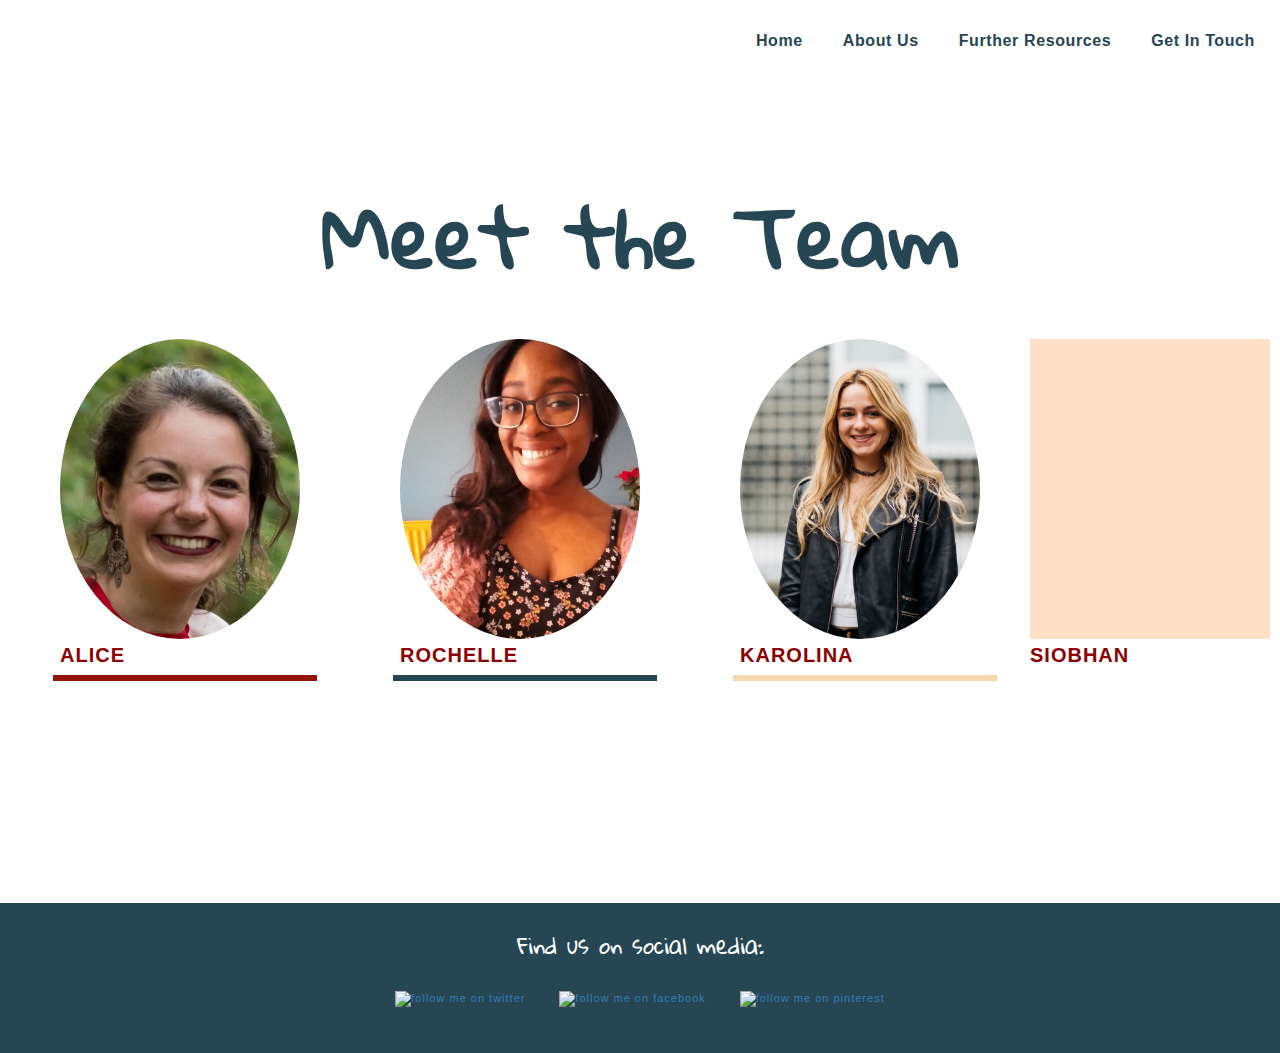
==== templates/about.html @ 706fcb25 "Created about page- some issues with the last image- and started on further page. Siobhan's picture " ====
<!DOCTYPE html>
<html lang="en">

  <head>
    <title>Destination ? About </title>

    <meta charset="utf-8">
    <meta name="viewport" content="width=device-width, inital-scale=1.0">
    <meta name="description" content="Get Anywhere from Anywhere">

    <link rel="stylesheet" href="https://maxcdn.bootstrapcdn.com/bootstrap/3.3.7/css/bootstrap.min.css" integrity="sha384-BVYiiSIFeK1dGmJRAkycuHAHRg32OmUcww7on3RYdg4Va+PmSTsz/K68vbdEjh4u" crossorigin="anonymous">
    <link rel="stylesheet" type="text/css "href="../static/css/override_css/about.css">
    <link href="https://fonts.googleapis.com/css?family=Gloria+Hallelujah" rel="stylesheet">
    <link rel="shortcut icon" type="image/x-icon" href="../static/images/d_question.png" />
    <script src="https://code.jquery.com/jquery-3.3.1.min.js" integrity="sha256-FgpCb/KJQlLNfOu91ta32o/NMZxltwRo8QtmkMRdAu8=" crossorigin="anonymous"></script>

  </head>

<body>

 <div class="full-page-container">

    <!--Navigation bar-->
  <header class="intro">

    <div class="navigation">
      <ul>
        <li>
          <a href="index.html" role="button">Home</a>
        </li>
        <li class="about-us">
          <a href="about.html" role="button">About Us</a>
        </li>
        <li class="further">
          <a href="further.html" role="button">Further Resources</a>
        </li>
        <li class="get-in-touch">
          <a href="contact.html" role="button">Get In Touch</a>
        </li>
      </ul>
    </div>

</header>

    <!--Bios-->

    <div class="container_about team_block animatedParent" data-sequence="500">
      <div id="meettheteam" class="row centre">
        <div id="main_spacing">
          <h1 id="about-title">Meet the Team</h1>
        </div>

          <div class="bios">
            <div class="team_container alice animated flipInY delay-1000" data-id="1">
            <p class="info aliceinfo"><strong>Alice</strong></p>
              <img class="image">
                <div class="overlay">
                <div class="text">Chinese food addict.</div>
                </div>
              </div>
            <div class="team_container rochelle animated flipInY delay-1000" data-id="2">
              <p class="info rochelleinfo"><strong>Rochelle</strong></p>
              <img class="image">
                <div class="overlay">
                <div class="text">Pie making enthusiast. </div>
                </div>
              </div>
            <div class="team_container karolina animated flipInY delay-1000" data-id="3">
              <p class="info karolinainfo"><strong>Karolina</strong></p>
              <img class="image">
                <div class="overlay">
                <div class="text">Languages and tech lover.</div>
              </div>
            </div>
            <div class="team_container safiya animated flipInY delay-1000" data-id="4">
              <p class="info siobhaninfo"><strong>Siobhan</strong></p>
              <img class="image">
                <div class="overlay">
                <div class="text">Baker by name. Baker by nature</div>
              </div>
            </div>
          </div>

     </div>
 </div>

    <footer>
      <h2>Find us on social media:</h2>
      <div class="links">
        <a href=#>
          <img alt="follow me on twitter" src="https://c866088.ssl.cf3.rackcdn.com/assets/twitter40x40.png" border=0></a>
        <a href=#>
          <img alt="follow me on facebook" src="https://c866088.ssl.cf3.rackcdn.com/assets/facebook40x40.png" border=0></a>
        <a href=#>
          <img alt="follow me on pinterest" src="https://c866088.ssl.cf3.rackcdn.com/assets/pinterest40x40.png" border=0></a>
      </div>
    </footer>

  </body>

</html>
---- static/css/override_css/about.css ----
/* --- Reset Styles --- */
* {
  box-sizing: border-box;
  padding: 0;
  margin: 0;
  font-family: verdana, sans-serif;
}

/* --- Navigation Styles */
.jumbotron {
    background-color: transparent;
}

.nav-item{
  color: #264653;
}

.navigation {
  width: 100%;
  padding-bottom: 0;
}

.navigation ul {
  display: flex;
  flex-direction: row;
  justify-content: flex-end;
}

.navigation li {
  list-style: none;
  padding-top: 30px;
  padding-bottom: 10px;
  padding-left: 15px;
  padding-right: 25px;
}

.navigation li a {
  letter-spacing: 0.6px;
  font-weight: bold;
  font-size: 1.6rem;
  text-decoration: none;
  color: #264653;
  padding: 10px 0;
  font-family: 'Source Sans Pro', sans-serif;
}

a:hover {
  color: #e8811f;
  border-bottom: 3px solid #ef7f15;
  cursor: pointer;
}

/* --- Main Area Styles --- */

  /*Page Title*/

.full-page-container {
  background-image: url('../../images/trees.png');
  background-size: cover;
}

.container_about {
    height: 90vh;
    width: 85%;
    margin: 0 auto;
    padding: 0;
    display: flex;
    justify-content: center;
    align-items: center;
    flex-direction: column;
  }

  #about-title {
    font-size: 8rem;
    font-weight: bold;
    color: #264653;
    font-family: 'Gloria Hallelujah', cursive;
    text-align: center;
  }

  #main_spacing{
    width: 100%;
    padding-top: 200px;
    padding-bottom: 150px;
    text-align: left;
  }

  /*about*/

  /*Animation of the images*/
    .animated {
      position: relative;
      width: 50%;
    }

    .image {
      display: block;
      width: 100%;
      height: auto;
    }

    .overlay {
      position: absolute;
      top: 0;
      bottom: 0;
      left: 0;
      right: 0;
      height: 100%;
      width: 100%;
      opacity: 0;
      transition: .5s ease;
      background-color: #FEE0C6;
      border-radius: 50%;
      }

    .animated:hover .overlay {
      opacity: 1;
      }

    .text {
      color: #8B4513;
      font-size: 40px;
      font-family: 'Gloria Hallelujah', cursive;
      position: absolute;
      top: 50%;
      left: 50%;
      -webkit-transform: translate(-50%, -50%);
      -ms-transform: translate(-50%, -50%);
      transform: translate(-50%, -50%);
      text-align: center;
      }

    /*end of animation*/

    .bios {
      width: 100%;
      display: flex;
      justify-content: space-around;
      margin-top: -100px;
      margin-bottom: 300px;
    }

    .team_container {
      width: 240px;
      height: 300px;
      margin-bottom: 45px;
      background-color: #FEE0C6;
      display: inline-block;
      position: relative;
    }

    p.info {
      position: absolute;
      top: 110%;
      text-align: center;
    }

    .info strong {
      display: block;
      text-transform: uppercase;
      letter-spacing: 1px;
      font-weight: bold;
      font-size: 2rem;
      text-align: center;
      position: relative;
      top: -28px;
      color: #8B0000;
      mark: white;
    }

    /*images*/

    .alice{
      background-image: url("../../images/alice.jpg");
      background-size: cover;
      border-radius: 50%;
      margin-left: 50px;
      margin-right: 50px;
    }

    .alice::after {
      content: "";
      width: 110%;
      height: 2%;
      position: absolute;
      bottom: -14%;
      right: -7%;
      background-color: #92140C;
    }

    .rochelle {
      background-image: url("../../images/rochelle.jpg");
      background-size: cover;
      border-radius: 50%;
      margin-left: 50px;
      margin-right: 50px;
    }


    .rochelle::after {
      content: "";
      width: 110%;
      height: 2%;
      position: absolute;
      bottom: -14%;
      right: -7%;
      background-color: #264653;
    }

    .siobhan{
      background-image: url("../../images/siobhan.jpg");
      background-size: cover;
      border-radius: 50%;
      margin-left: 50px;
      margin-right: 50px;
    }


    .siobhan::after {
      content: "";
      width: 110%;
      height: 2%;
      position: absolute;
      bottom: -14%;
      right: -7%;
      background-color: #FFA630;
    }

    .karolina{
      background-image: url("../../images/karolina.jpg");
      background-size: cover;
      border-radius: 50%;
      margin-left: 50px;
      margin-right: 50px;
    }

    .karolina::after {
      content: "";
      width: 110%;
      height: 2%;
      position: absolute;
      bottom: -14%;
      right: -7%;
      background-color: #F6D8AE;
    }

  /*footer*/

  footer {
    height: 150px;
    background-color: #264653;
  }

  div.links {
    width: 100%;
    text-align: center;
    margin-top: 30px;
  }

  footer h2 {
    color: white;
    font-size: 2.2rem;
    text-align: center;
    font-family: 'Gloria Hallelujah', cursive;
    padding-top: 30px;
  }

  footer a {
     padding: 0 15px;
     font-size: 1.1rem;
     letter-spacing: 1px;
  }
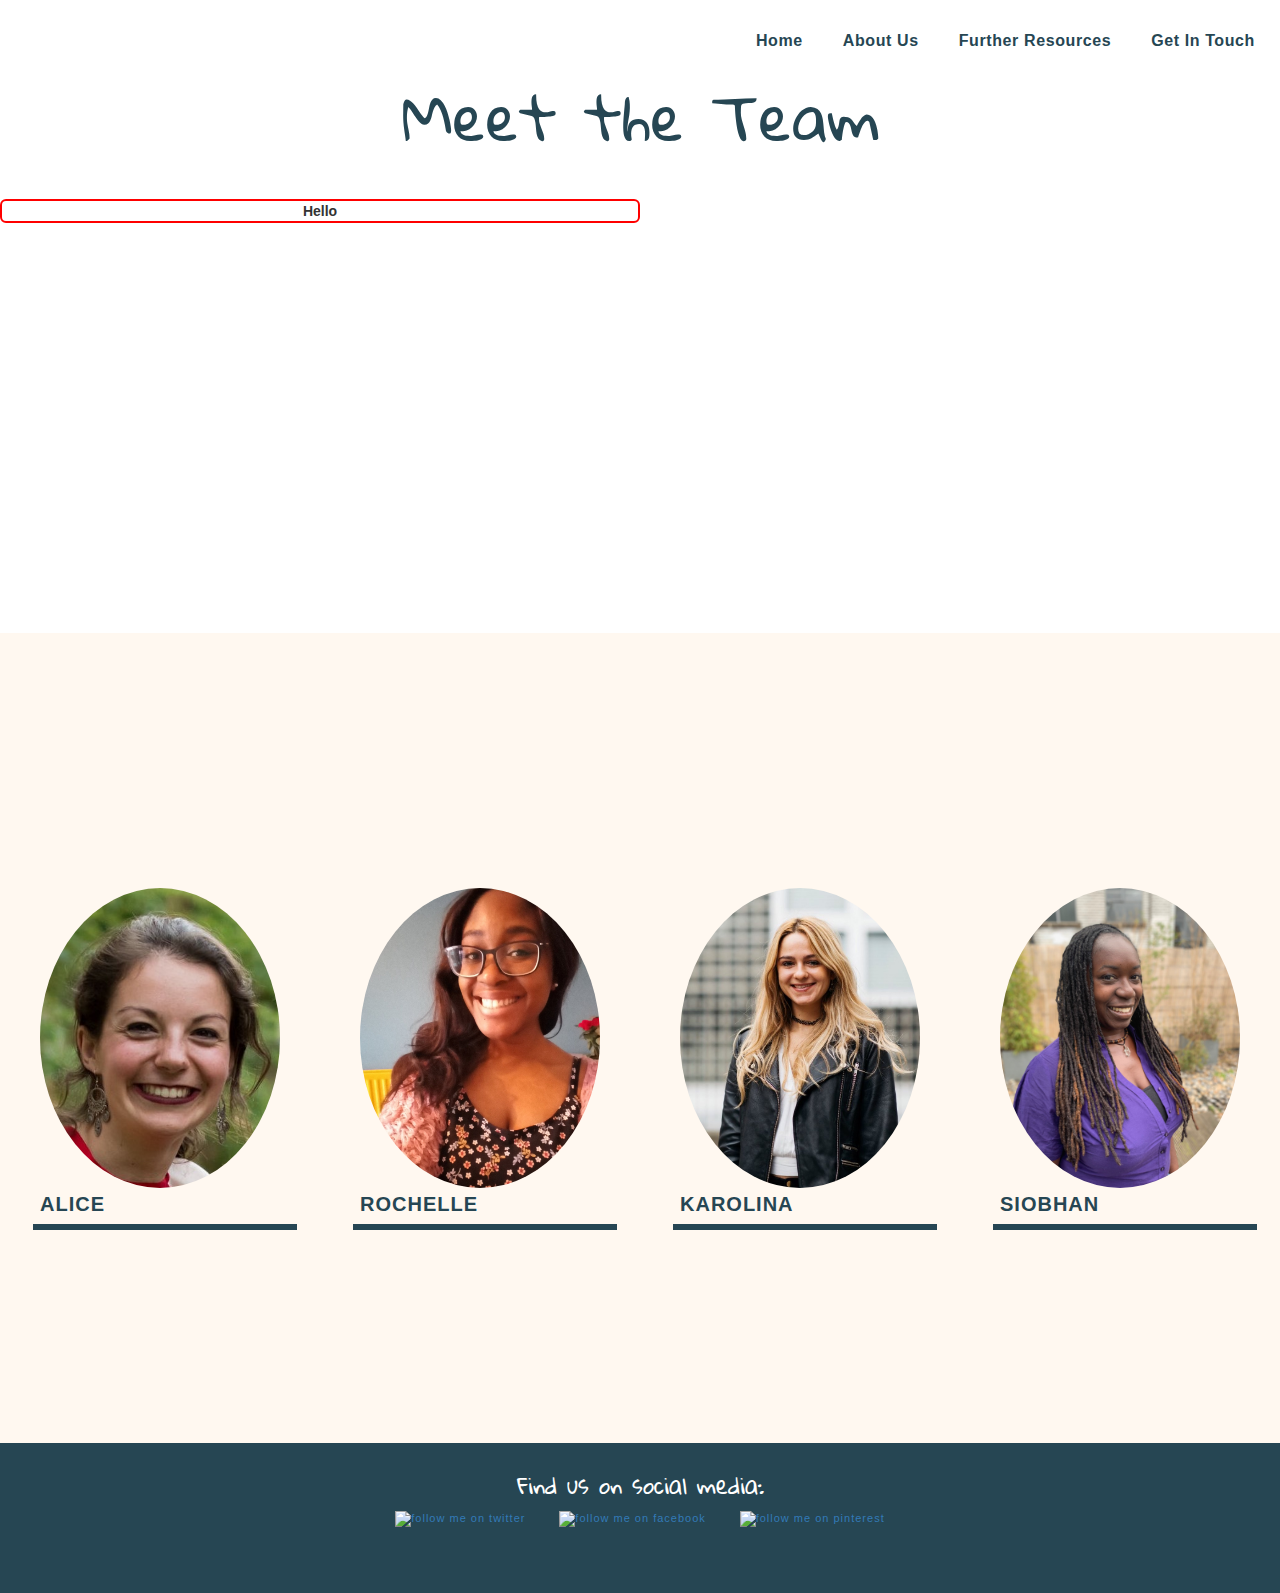
==== commit 28e20531: "fixed image bug, moved bios off bg image for clearer viewing" ====
--- a/templates/about.html
+++ b/templates/about.html
@@ -26,29 +26,31 @@
     <div class="navigation">
       <ul>
         <li>
-          <a href="index.html" role="button">Home</a>
+          <a href="/" role="button">Home</a>
         </li>
         <li class="about-us">
-          <a href="about.html" role="button">About Us</a>
+          <a href="/about" role="button">About Us</a>
         </li>
         <li class="further">
-          <a href="further.html" role="button">Further Resources</a>
+          <a href="/further_info" role="button">Further Resources</a>
         </li>
         <li class="get-in-touch">
-          <a href="contact.html" role="button">Get In Touch</a>
+          <a href="/contact" role="button">Get In Touch</a>
         </li>
       </ul>
     </div>
-
 </header>
 
-    <!--Bios-->
+    <!--Heading-->
+    <div id="main_spacing">
+      <h1 id="about-title">Meet the Team</h1>
+        <br><br>
+        <p>Hello</p>
+    </div>
 
+    <!--Bios and Pictures-->
     <div class="container_about team_block animatedParent" data-sequence="500">
       <div id="meettheteam" class="row centre">
-        <div id="main_spacing">
-          <h1 id="about-title">Meet the Team</h1>
-        </div>
 
           <div class="bios">
             <div class="team_container alice animated flipInY delay-1000" data-id="1">
@@ -72,11 +74,11 @@
                 <div class="text">Languages and tech lover.</div>
               </div>
             </div>
-            <div class="team_container safiya animated flipInY delay-1000" data-id="4">
+            <div class="team_container siobhan animated flipInY delay-1000" data-id="4">
               <p class="info siobhaninfo"><strong>Siobhan</strong></p>
               <img class="image">
                 <div class="overlay">
-                <div class="text">Baker by name. Baker by nature</div>
+                <div class="text">Baker by name. Baker by nature.</div>
               </div>
             </div>
           </div>
--- a/static/css/override_css/about.css
+++ b/static/css/override_css/about.css
@@ -44,7 +44,7 @@
   font-family: 'Source Sans Pro', sans-serif;
 }
 
-a:hover {
+.navigation a:hover {
   color: #e8811f;
   border-bottom: 3px solid #ef7f15;
   cursor: pointer;
@@ -52,16 +52,38 @@
 
 /* --- Main Area Styles --- */
 
-  /*Page Title*/
+/*Page Title*/
 
 .full-page-container {
   background-image: url('../../images/trees.png');
   background-size: cover;
 }
 
+#main_spacing{
+  height: 55rem;
+  width: 100%;
+}
+
+#about-title {
+  font-size: 6rem;
+  color: #264653;
+  font-family: 'Gloria Hallelujah', cursive;
+  text-align: center;
+}
+
+#main_spacing p{
+  font-weight: bold;
+  border: 2px solid red;
+  border-radius: 6px;
+  width: 50%;
+  text-align: center;
+}
+
 .container_about {
+    background-color: #FFF8F0;
+    background-size: cover;
     height: 90vh;
-    width: 85%;
+    width: 100%;
     margin: 0 auto;
     padding: 0;
     display: flex;
@@ -70,203 +92,192 @@
     flex-direction: column;
   }
 
-  #about-title {
-    font-size: 8rem;
-    font-weight: bold;
-    color: #264653;
-    font-family: 'Gloria Hallelujah', cursive;
-    text-align: center;
-  }
-
-  #main_spacing{
-    width: 100%;
-    padding-top: 200px;
-    padding-bottom: 150px;
-    text-align: left;
-  }
-
-  /*about*/
-
-  /*Animation of the images*/
-    .animated {
-      position: relative;
-      width: 50%;
-    }
-
-    .image {
-      display: block;
-      width: 100%;
-      height: auto;
-    }
-
-    .overlay {
-      position: absolute;
-      top: 0;
-      bottom: 0;
-      left: 0;
-      right: 0;
-      height: 100%;
-      width: 100%;
-      opacity: 0;
-      transition: .5s ease;
-      background-color: #FEE0C6;
-      border-radius: 50%;
-      }
-
-    .animated:hover .overlay {
-      opacity: 1;
-      }
-
-    .text {
-      color: #8B4513;
-      font-size: 40px;
-      font-family: 'Gloria Hallelujah', cursive;
-      position: absolute;
-      top: 50%;
-      left: 50%;
-      -webkit-transform: translate(-50%, -50%);
-      -ms-transform: translate(-50%, -50%);
-      transform: translate(-50%, -50%);
-      text-align: center;
-      }
-
-    /*end of animation*/
-
-    .bios {
-      width: 100%;
-      display: flex;
-      justify-content: space-around;
-      margin-top: -100px;
-      margin-bottom: 300px;
-    }
-
-    .team_container {
-      width: 240px;
-      height: 300px;
-      margin-bottom: 45px;
-      background-color: #FEE0C6;
-      display: inline-block;
-      position: relative;
-    }
-
-    p.info {
-      position: absolute;
-      top: 110%;
-      text-align: center;
-    }
-
-    .info strong {
-      display: block;
-      text-transform: uppercase;
-      letter-spacing: 1px;
-      font-weight: bold;
-      font-size: 2rem;
-      text-align: center;
-      position: relative;
-      top: -28px;
-      color: #8B0000;
-      mark: white;
-    }
-
-    /*images*/
-
-    .alice{
-      background-image: url("../../images/alice.jpg");
-      background-size: cover;
-      border-radius: 50%;
-      margin-left: 50px;
-      margin-right: 50px;
-    }
-
-    .alice::after {
-      content: "";
-      width: 110%;
-      height: 2%;
-      position: absolute;
-      bottom: -14%;
-      right: -7%;
-      background-color: #92140C;
-    }
-
-    .rochelle {
-      background-image: url("../../images/rochelle.jpg");
-      background-size: cover;
-      border-radius: 50%;
-      margin-left: 50px;
-      margin-right: 50px;
-    }
-
-
-    .rochelle::after {
-      content: "";
-      width: 110%;
-      height: 2%;
-      position: absolute;
-      bottom: -14%;
-      right: -7%;
-      background-color: #264653;
-    }
-
-    .siobhan{
-      background-image: url("../../images/siobhan.jpg");
-      background-size: cover;
-      border-radius: 50%;
-      margin-left: 50px;
-      margin-right: 50px;
-    }
-
-
-    .siobhan::after {
-      content: "";
-      width: 110%;
-      height: 2%;
-      position: absolute;
-      bottom: -14%;
-      right: -7%;
-      background-color: #FFA630;
-    }
-
-    .karolina{
-      background-image: url("../../images/karolina.jpg");
-      background-size: cover;
-      border-radius: 50%;
-      margin-left: 50px;
-      margin-right: 50px;
-    }
-
-    .karolina::after {
-      content: "";
-      width: 110%;
-      height: 2%;
-      position: absolute;
-      bottom: -14%;
-      right: -7%;
-      background-color: #F6D8AE;
-    }
+.bios{
+  height: 35rem;
+  width: 100%;
+  display: flex;
+  align-items: center;
+  justify-content: space-around;
+  margin-bottom: 0;
+}
+
+/*about*/
+
+/*Animation of the images*/
+.animated {
+  position: relative;
+  width: 50%;
+}
+
+.image {
+  display: block;
+  width: 100%;
+  height: auto;
+}
+
+.overlay {
+  position: absolute;
+  top: 0;
+  bottom: 0;
+  left: 0;
+  right: 0;
+  height: 100%;
+  width: 100%;
+  opacity: 0;
+  transition: .5s ease;
+  background-color: #FEE0C6;
+  border-radius: 50%;
+  }
+
+.animated:hover .overlay {
+  opacity: 1;
+  }
+
+.text {
+  color: #8B4513;
+  font-size: 32px;
+  font-family: 'Gloria Hallelujah', cursive;
+  position: absolute;
+  top: 50%;
+  left: 50%;
+  -webkit-transform: translate(-50%, -50%);
+  -ms-transform: translate(-50%, -50%);
+  transform: translate(-50%, -50%);
+  text-align: center;
+  }
+
+/*end of animation*/
+
+/*Team Container*/
+.team_container {
+  width: 240px;
+  height: 300px;
+  margin-bottom: 0;
+  background-color: #CDD7D6;
+  display: inline-block;
+  position: relative;
+}
+
+p.info {
+  position: absolute;
+  top: 110%;
+  text-align: center;
+}
+
+.info strong {
+  display: block;
+  text-transform: uppercase;
+  letter-spacing: 1px;
+  font-weight: bold;
+  font-size: 2rem;
+  text-align: center;
+  position: relative;
+  top: -28px;
+  color: #264653;
+  mark: white;
+}
+
+/*images*/
+
+.alice{
+  background-image: url("../../images/alice.jpg");
+  background-size: cover;
+  border-radius: 50%;
+  margin-left: 40px;
+  margin-right: 40px;
+}
+
+.alice::after {
+  content: "";
+  width: 110%;
+  height: 2%;
+  position: absolute;
+  bottom: -14%;
+  right: -7%;
+  background-color: #264653;
+}
+
+.rochelle {
+  background-image: url("../../images/rochelle.jpg");
+  background-size: cover;
+  border-radius: 50%;
+  margin-left: 40px;
+  margin-right: 40px;
+}
+
+
+.rochelle::after {
+  content: "";
+  width: 110%;
+  height: 2%;
+  position: absolute;
+  bottom: -14%;
+  right: -7%;
+  background-color: #264653;
+}
+
+.karolina{
+  background-image: url("../../images/karolina.jpg");
+  background-size: cover;
+  border-radius: 50%;
+  margin-left: 40px;
+  margin-right: 40px;
+}
+
+.karolina::after {
+  content: "";
+  width: 110%;
+  height: 2%;
+  position: absolute;
+  bottom: -14%;
+  right: -7%;
+  background-color: #264653;
+}
+
+.siobhan{
+  background-image: url("../../images/siobhan.jpg");
+  background-size: cover;
+  border-radius: 50%;
+  margin-left: 40px;
+  margin-right: 40px;
+}
+
+
+.siobhan::after {
+  content: "";
+  width: 110%;
+  height: 2%;
+  position: absolute;
+  bottom: -14%;
+  right: -7%;
+  background-color: #264653;
+}
 
   /*footer*/
 
-  footer {
-    height: 150px;
-    background-color: #264653;
-  }
-
-  div.links {
-    width: 100%;
-    text-align: center;
-    margin-top: 30px;
-  }
-
-  footer h2 {
-    color: white;
-    font-size: 2.2rem;
-    text-align: center;
-    font-family: 'Gloria Hallelujah', cursive;
-    padding-top: 30px;
-  }
-
-  footer a {
-     padding: 0 15px;
-     font-size: 1.1rem;
-     letter-spacing: 1px;
-  }
+footer {
+  height: 150px;
+  background-color: #264653;
+  margin-bottom: 0;
+  padding-bottom: 0;
+}
+
+div.links {
+  width: 100%;
+  text-align: center;
+}
+
+footer h2 {
+  color: white;
+  font-size: 2.2rem;
+  text-align: center;
+  font-family: 'Gloria Hallelujah', cursive;
+  padding-top: 30px;
+  margin-top: 0;
+}
+
+footer a {
+   padding: 0 15px;
+   font-size: 1.1rem;
+   letter-spacing: 1px;
+}
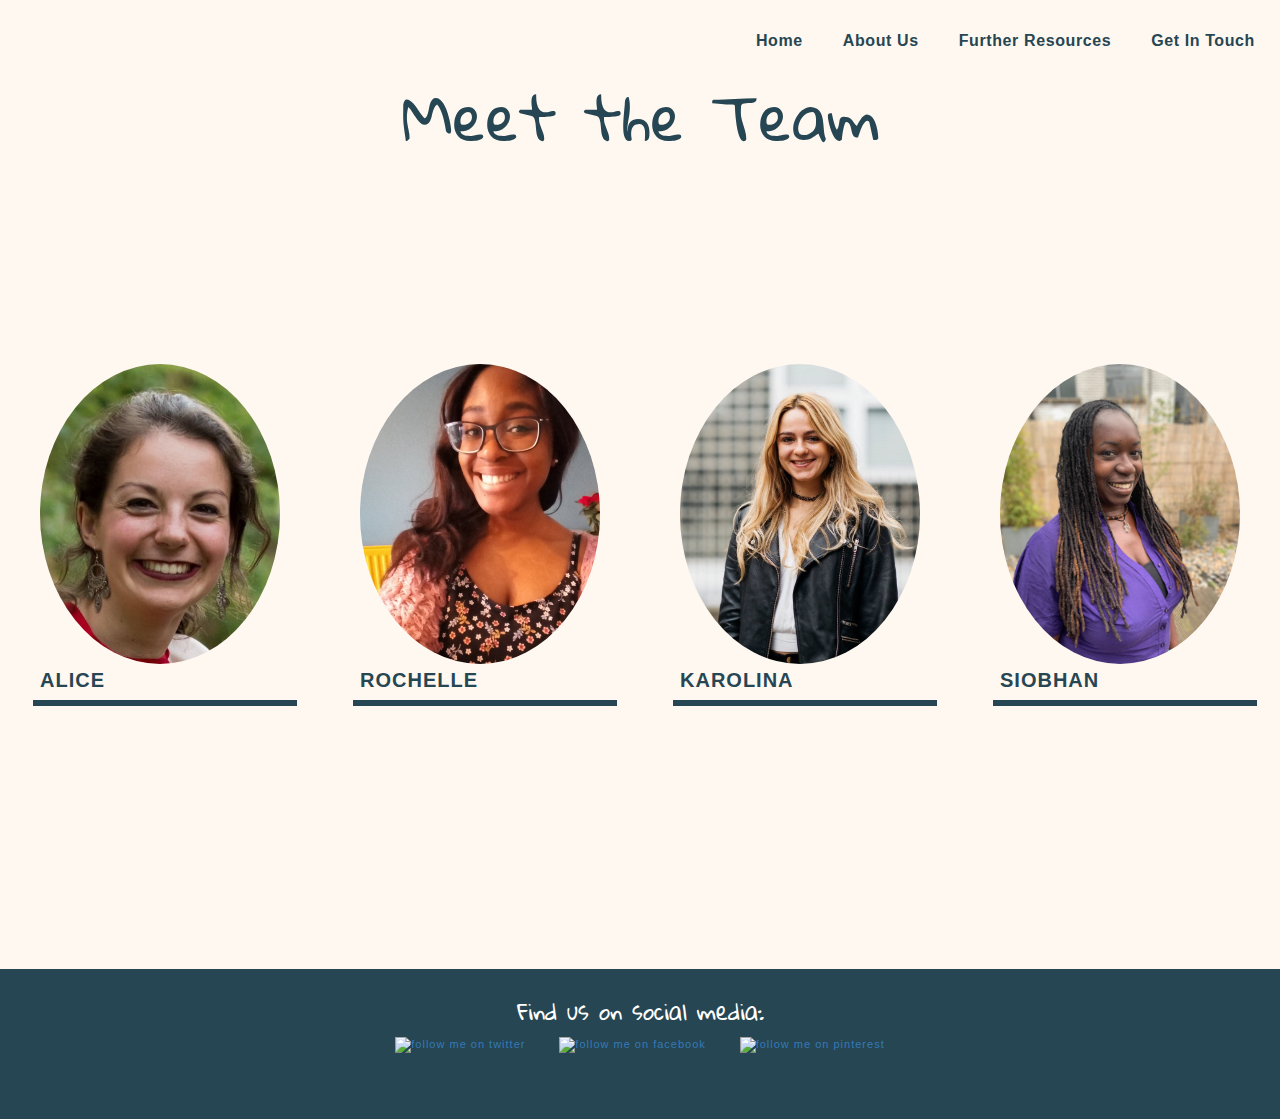
==== commit e92f7502: "Minor layout changes made for continuity" ====
--- a/templates/about.html
+++ b/templates/about.html
@@ -42,10 +42,8 @@
 </header>
 
     <!--Heading-->
-    <div id="main_spacing">
+    <div>
       <h1 id="about-title">Meet the Team</h1>
-        <br><br>
-        <p>Hello</p>
     </div>
 
     <!--Bios and Pictures-->
--- a/static/css/override_css/about.css
+++ b/static/css/override_css/about.css
@@ -6,6 +6,10 @@
   font-family: verdana, sans-serif;
 }
 
+body {
+  background-color: #FFF8F0;
+}
+
 /* --- Navigation Styles */
 .jumbotron {
     background-color: transparent;
@@ -53,11 +57,6 @@
 /* --- Main Area Styles --- */
 
 /*Page Title*/
-
-.full-page-container {
-  background-image: url('../../images/trees.png');
-  background-size: cover;
-}
 
 #main_spacing{
   height: 55rem;
@@ -98,7 +97,7 @@
   display: flex;
   align-items: center;
   justify-content: space-around;
-  margin-bottom: 0;
+  margin-top: -100px;
 }
 
 /*about*/
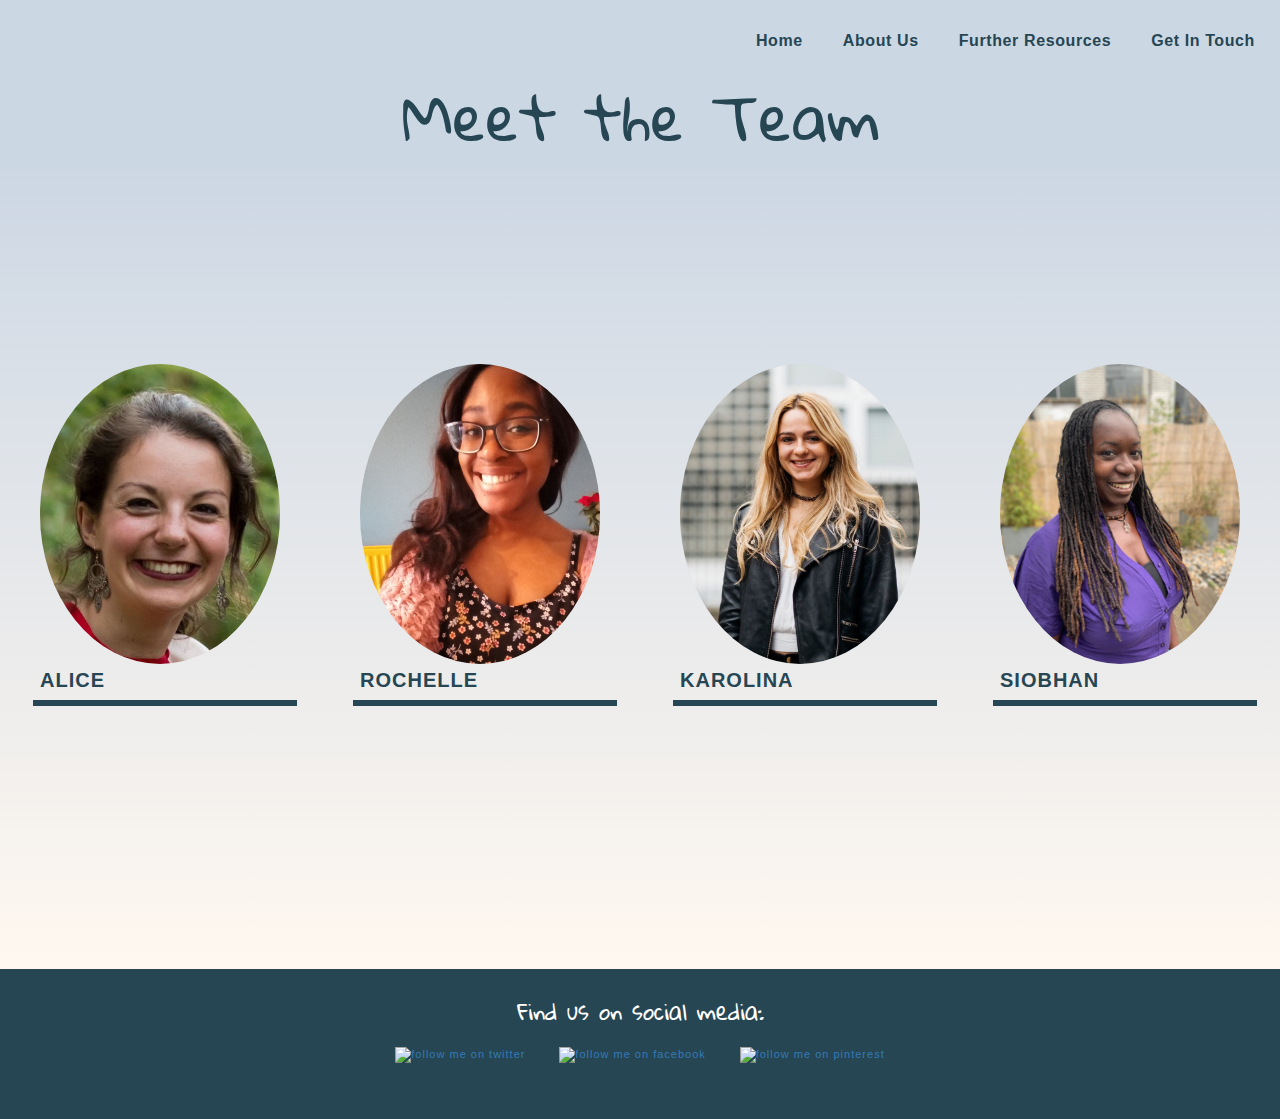
==== commit 12fa929b: "added social links" ====
--- a/templates/about.html
+++ b/templates/about.html
@@ -25,17 +25,17 @@
 
     <div class="navigation">
       <ul>
-        <li>
-          <a href="/" role="button">Home</a>
-        </li>
-        <li class="about-us">
-          <a href="/about" role="button">About Us</a>
-        </li>
-        <li class="further">
-          <a href="/further_info" role="button">Further Resources</a>
-        </li>
-        <li class="get-in-touch">
-          <a href="/contact" role="button">Get In Touch</a>
+          <li class="home">
+            <a href="/" role="button">Home</a>
+          </li>
+          <li class="about-us">
+            <a href="/about" role="button">About Us</a>
+          </li>
+          <li class="further">
+            <a href="/further" role="button">Further Resources</a>
+          </li>
+          <li class="get-in-touch">
+            <a href="/contact" role="button">Get In Touch</a>
         </li>
       </ul>
     </div>
@@ -87,11 +87,11 @@
     <footer>
       <h2>Find us on social media:</h2>
       <div class="links">
-        <a href=#>
+        <a href="https://twitter.com/Destina79959877?lang=en">
           <img alt="follow me on twitter" src="https://c866088.ssl.cf3.rackcdn.com/assets/twitter40x40.png" border=0></a>
-        <a href=#>
+        <a href="https://www.facebook.com/destination.arks.3">
           <img alt="follow me on facebook" src="https://c866088.ssl.cf3.rackcdn.com/assets/facebook40x40.png" border=0></a>
-        <a href=#>
+        <a href="https://www.pinterest.co.uk/destinationWhereTo/">
           <img alt="follow me on pinterest" src="https://c866088.ssl.cf3.rackcdn.com/assets/pinterest40x40.png" border=0></a>
       </div>
     </footer>
--- a/static/css/override_css/about.css
+++ b/static/css/override_css/about.css
@@ -7,7 +7,7 @@
 }
 
 body {
-  background-color: #FFF8F0;
+  background-color: #CCD7E4;
 }
 
 /* --- Navigation Styles */
@@ -70,16 +70,8 @@
   text-align: center;
 }
 
-#main_spacing p{
-  font-weight: bold;
-  border: 2px solid red;
-  border-radius: 6px;
-  width: 50%;
-  text-align: center;
-}
-
 .container_about {
-    background-color: #FFF8F0;
+    background-image: linear-gradient(#CCD7E4, #FFF8F0);
     background-size: cover;
     height: 90vh;
     width: 100%;
@@ -92,7 +84,7 @@
   }
 
 .bios{
-  height: 35rem;
+  height: 33rem;
   width: 100%;
   display: flex;
   align-items: center;
@@ -264,6 +256,7 @@
 div.links {
   width: 100%;
   text-align: center;
+  margin-top: 20px;
 }
 
 footer h2 {
